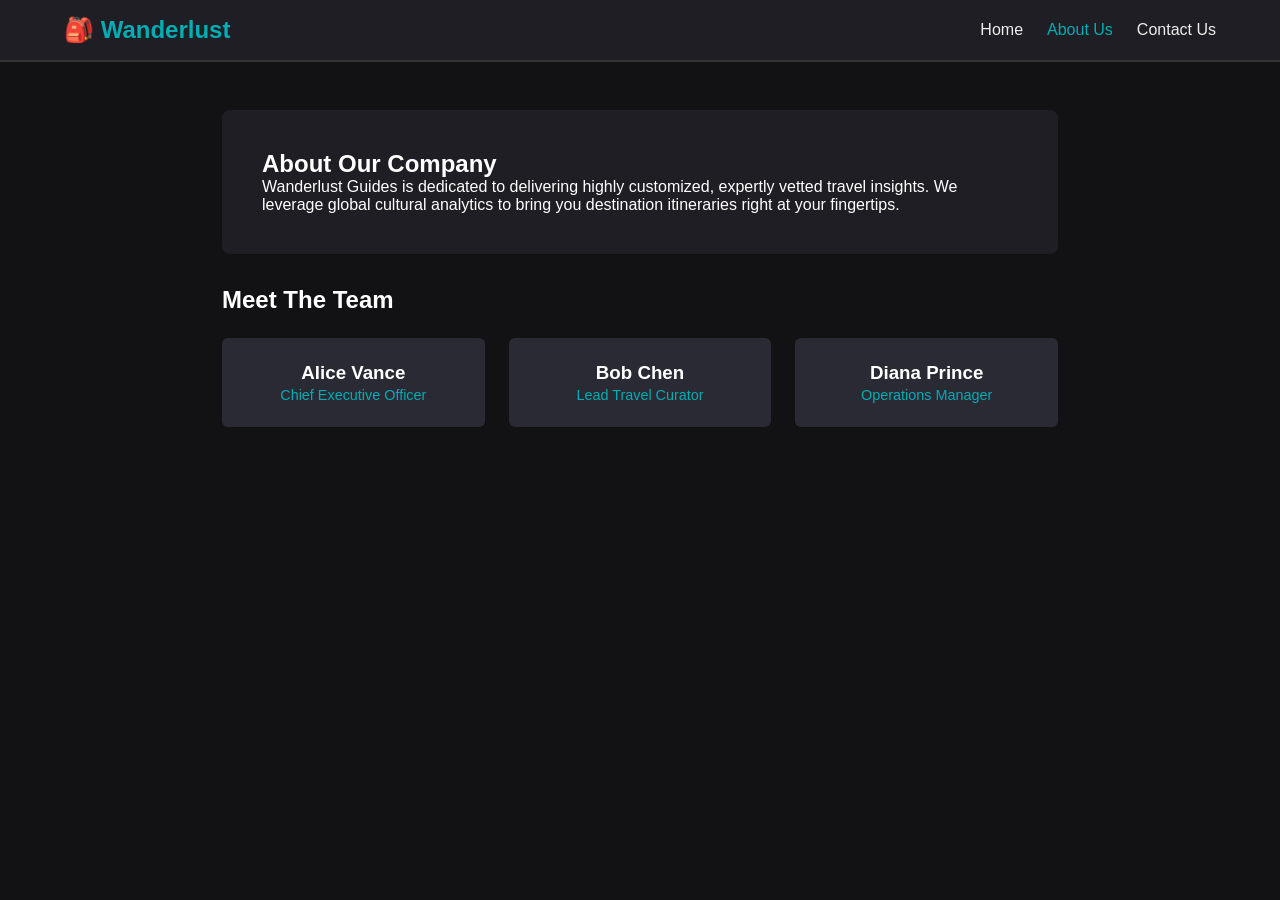
==== about.html @ d9d9312d "first commit" ====
<!DOCTYPE html>
<html lang="en">
<head>
    <meta charset="UTF-8">
    <meta name="viewport" content="width=device-width, initial-scale=1.0">
    <title>About Us - Wanderlust Guides</title>
    <link rel="stylesheet" href="travel_recommendation_style.css">
</head>
<body>
    <nav class="navbar">
        <div class="nav-logo">🎒 Wanderlust</div>
        <ul class="nav-links">
            <li><a href="travel_recommendation.html">Home</a></li>
            <li><a href="about.html" class="active">About Us</a></li>
            <li><a href="contact.html">Contact Us</a></li>
        </ul>
    </nav>

    <main class="container">
        <section class="about-section">
            <h2>About Our Company</h2>
            <p>Wanderlust Guides is dedicated to delivering highly customized, expertly vetted travel insights. We leverage global cultural analytics to bring you destination itineraries right at your fingertips.</p>
        </section>

        <section class="team-section">
            <h2>Meet The Team</h2>
            <div class="team-grid">
                <div class="team-card">
                    <h3>Alice Vance</h3>
                    <p class="role">Chief Executive Officer</p>
                </div>
                <div class="team-card">
                    <h3>Bob Chen</h3>
                    <p class="role">Lead Travel Curator</p>
                </div>
                <div class="team-card">
                    <h3>Diana Prince</h3>
                    <p class="role">Operations Manager</p>
                </div>
            </div>
        </section>
    </main>
</body>
</html>
---- travel_recommendation_style.css ----
/* Core Resets */
* {
    box-sizing: border-box;
    margin: 0;
    padding: 0;
    font-family: 'Segoe UI', Tahoma, Geneva, Verdana, sans-serif;
}

body {
    background: #121214;
    color: #ffffff;
    min-height: 100vh;
}

/* Task 2: Navbar Styling */
.navbar {
    display: flex;
    justify-content: space-between;
    align-items: center;
    background: #1e1e24;
    padding: 1rem 5%;
    border-bottom: 2px solid #333;
}

.nav-logo {
    font-size: 1.5rem;
    font-weight: bold;
    color: #00adb5;
}

.nav-links {
    list-style: none;
    display: flex;
    gap: 1.5rem;
}

.nav-links a {
    color: #eeeeee;
    text-decoration: none;
    font-weight: 500;
    transition: color 0.3s;
}

.nav-links a:hover, .nav-links a.active {
    color: #00adb5;
}

.search-container input {
    padding: 0.5rem;
    border: none;
    border-radius: 4px;
    width: 200px;
}

.search-container button {
    padding: 0.5rem 1rem;
    margin-left: 0.3rem;
    border: none;
    border-radius: 4px;
    cursor: pointer;
    font-weight: bold;
    transition: background 0.2s;
}

#btnSearch { background: #00adb5; color: white; }
#btnSearch:hover { background: #008c95; }
#btnClear { background: #393e46; color: white; }
#btnClear:hover { background: #2b2f35; }

/* Task 3: Home Page & Background Setup */
.hero-section {
    position: relative;
    height: calc(100vh - 70px);
    background: linear-gradient(rgba(0,0,0,0.65), rgba(0,0,0,0.65)), url('https://images.unsplash.com/photo-1506929562872-bb421503ef21?auto=format&fit=crop&w=1600&q=80') no-repeat center center/cover;
    display: flex;
    padding: 3rem 5%;
    gap: 2rem;
}

.hero-content {
    flex: 1;
    max-width: 500px;
    display: flex;
    flex-direction: column;
    justify-content: center;
}

.hero-content h1 {
    font-size: 3.5rem;
    margin-bottom: 1rem;
    color: #00adb5;
}

.hero-content p {
    font-size: 1.1rem;
    line-height: 1.6;
    margin-bottom: 1.5rem;
    color: #dddddd;
}

.social-icons a {
    font-size: 1.5rem;
    margin-right: 1rem;
    text-decoration: none;
}

/* Task 8: Dynamic Results Container (Grid Layout) */
.result-grid {
    flex: 1.5;
    display: grid;
    grid-template-columns: repeat(auto-fit, minmax(280px, 1fr));
    gap: 1.5rem;
    overflow-y: auto;
    padding-right: 10px;
}

.card {
    background: rgba(30, 30, 36, 0.95);
    border-radius: 8px;
    overflow: hidden;
    box-shadow: 0 8px 16px rgba(0,0,0,0.3);
    display: flex;
    flex-direction: column;
}

.card img {
    width: 100%;
    height: 180px;
    object-fit: cover;
}

.card-body {
    padding: 1.2rem;
    display: flex;
    flex-direction: column;
    gap: 0.5rem;
    flex-grow: 1;
}

.card-time {
    font-size: 0.85rem;
    color: #00adb5;
    font-weight: bold;
}

/* Contextual Subpages Content (About/Contact) */
.container {
    max-width: 900px;
    margin: 3rem auto;
    padding: 0 2rem;
}

.about-section, .contact-box {
    background: #1e1e24;
    padding: 2.5rem;
    border-radius: 8px;
    margin-bottom: 2rem;
}

.team-grid {
    display: grid;
    grid-template-columns: repeat(auto-fit, minmax(220px, 1fr));
    gap: 1.5rem;
    margin-top: 1.5rem;
}

.team-card {
    background: #2a2a35;
    padding: 1.5rem;
    border-radius: 6px;
    text-align: center;
}

.role { color: #00adb5; font-size: 0.9rem; margin-top: 0.2rem; }

/* Contact Form Specifics */
.form-group { margin-bottom: 1.2rem; }
.form-group label { display: block; margin-bottom: 0.4rem; font-weight: bold;}
.form-group input, .form-group textarea {
    width: 100%; padding: 0.75rem; border: none; border-radius: 4px; background: #2a2a35; color: white;
}
.btn-submit {
    background: #00adb5; color: white; border: none; padding: 0.75rem 2rem; border-radius: 4px; font-weight: bold; cursor: pointer;
}
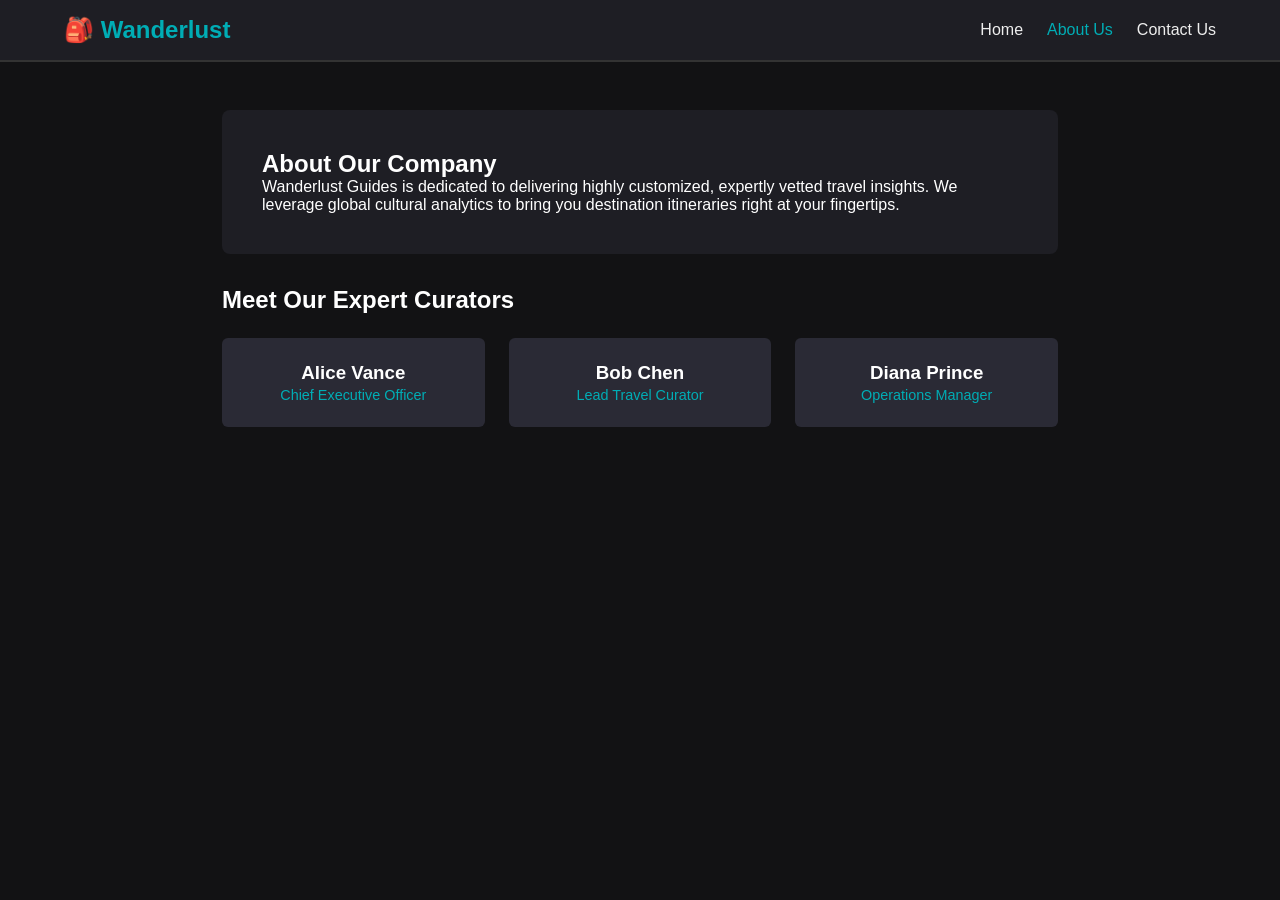
==== commit a7a54201: "fix:" ====
--- a/about.html
+++ b/about.html
@@ -10,7 +10,7 @@
     <nav class="navbar">
         <div class="nav-logo">🎒 Wanderlust</div>
         <ul class="nav-links">
-            <li><a href="travel_recommendation.html">Home</a></li>
+            <li><a href="index.html">Home</a></li>
             <li><a href="about.html" class="active">About Us</a></li>
             <li><a href="contact.html">Contact Us</a></li>
         </ul>
@@ -23,7 +23,7 @@
         </section>
 
         <section class="team-section">
-            <h2>Meet The Team</h2>
+            <h2>Meet Our Expert Curators</h2>
             <div class="team-grid">
                 <div class="team-card">
                     <h3>Alice Vance</h3>
--- a/travel_recommendation_style.css
+++ b/travel_recommendation_style.css
@@ -1,4 +1,4 @@
-/* Core Resets */
+/* Style Reset Definitions */
 * {
     box-sizing: border-box;
     margin: 0;
@@ -12,7 +12,7 @@
     min-height: 100vh;
 }
 
-/* Task 2: Navbar Styling */
+/* Navbar Interface Design */
 .navbar {
     display: flex;
     justify-content: space-between;
@@ -45,16 +45,23 @@
     color: #00adb5;
 }
 
+/* Search Actions Shell Styling */
+.search-container {
+    display: flex;
+    align-items: center;
+}
+
 .search-container input {
     padding: 0.5rem;
     border: none;
     border-radius: 4px;
-    width: 200px;
+    width: 220px;
+    font-size: 0.9rem;
 }
 
 .search-container button {
     padding: 0.5rem 1rem;
-    margin-left: 0.3rem;
+    margin-left: 0.4rem;
     border: none;
     border-radius: 4px;
     cursor: pointer;
@@ -67,11 +74,11 @@
 #btnClear { background: #393e46; color: white; }
 #btnClear:hover { background: #2b2f35; }
 
-/* Task 3: Home Page & Background Setup */
+/* Backdrop Content Viewport */
 .hero-section {
     position: relative;
     height: calc(100vh - 70px);
-    background: linear-gradient(rgba(0,0,0,0.65), rgba(0,0,0,0.65)), url('https://images.unsplash.com/photo-1506929562872-bb421503ef21?auto=format&fit=crop&w=1600&q=80') no-repeat center center/cover;
+    background: linear-gradient(rgba(0,0,0,0.7), rgba(0,0,0,0.7)), url('https://images.unsplash.com/photo-1506929562872-bb421503ef21?auto=format&fit=crop&w=1600&q=80') no-repeat center center/cover;
     display: flex;
     padding: 3rem 5%;
     gap: 2rem;
@@ -79,7 +86,7 @@
 
 .hero-content {
     flex: 1;
-    max-width: 500px;
+    max-width: 450px;
     display: flex;
     flex-direction: column;
     justify-content: center;
@@ -104,7 +111,7 @@
     text-decoration: none;
 }
 
-/* Task 8: Dynamic Results Container (Grid Layout) */
+/* Dynamic Query Grid Framework (Guarantees clean presentation alignment) */
 .result-grid {
     flex: 1.5;
     display: grid;
@@ -112,15 +119,17 @@
     gap: 1.5rem;
     overflow-y: auto;
     padding-right: 10px;
+    max-height: 85vh;
 }
 
 .card {
     background: rgba(30, 30, 36, 0.95);
     border-radius: 8px;
     overflow: hidden;
-    box-shadow: 0 8px 16px rgba(0,0,0,0.3);
+    box-shadow: 0 8px 16px rgba(0,0,0,0.4);
     display: flex;
     flex-direction: column;
+    height: fit-content;
 }
 
 .card img {
@@ -134,7 +143,6 @@
     display: flex;
     flex-direction: column;
     gap: 0.5rem;
-    flex-grow: 1;
 }
 
 .card-time {
@@ -143,7 +151,7 @@
     font-weight: bold;
 }
 
-/* Contextual Subpages Content (About/Contact) */
+/* General Layout Context Elements */
 .container {
     max-width: 900px;
     margin: 3rem auto;
@@ -173,7 +181,6 @@
 
 .role { color: #00adb5; font-size: 0.9rem; margin-top: 0.2rem; }
 
-/* Contact Form Specifics */
 .form-group { margin-bottom: 1.2rem; }
 .form-group label { display: block; margin-bottom: 0.4rem; font-weight: bold;}
 .form-group input, .form-group textarea {
@@ -181,4 +188,11 @@
 }
 .btn-submit {
     background: #00adb5; color: white; border: none; padding: 0.75rem 2rem; border-radius: 4px; font-weight: bold; cursor: pointer;
+}
+.error-msg {
+    grid-column: 1 / -1;
+    background: rgba(255, 0, 0, 0.1);
+    border-left: 4px solid #ff4a4a;
+    padding: 1rem;
+    border-radius: 4px;
 }
